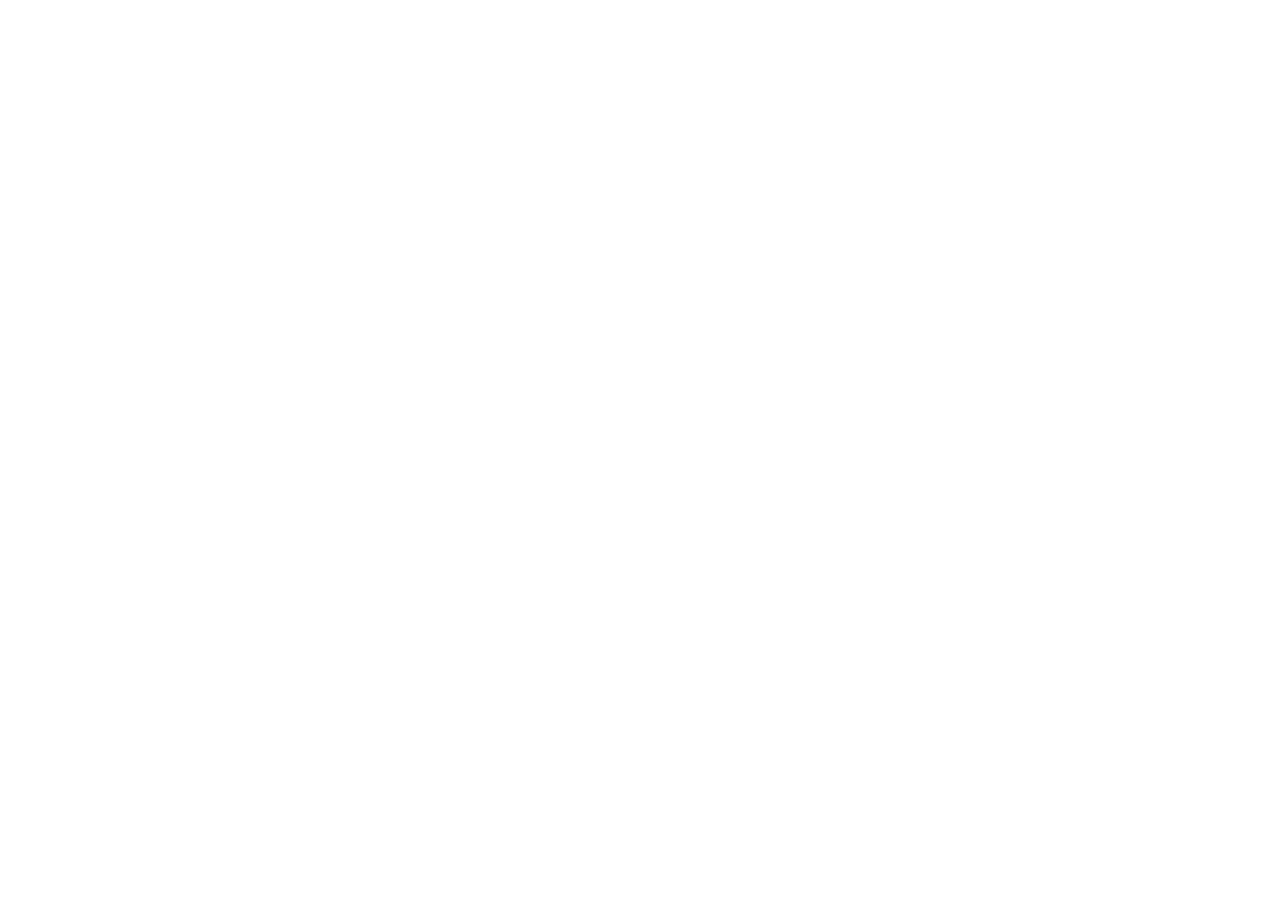
==== aboutme.html @ dd807253 "changed homepage and navbar" ====
<!DOCTYPE html>
<html lang="en">
<head>
    <meta charset="UTF-8">
    <meta http-equiv="X-UA-Compatible" content="IE=edge">
    <meta name="viewport" content="width=, initial-scale=1.0">
    <title>About Me</title>
</head>
<body>
    
</body>
</html>
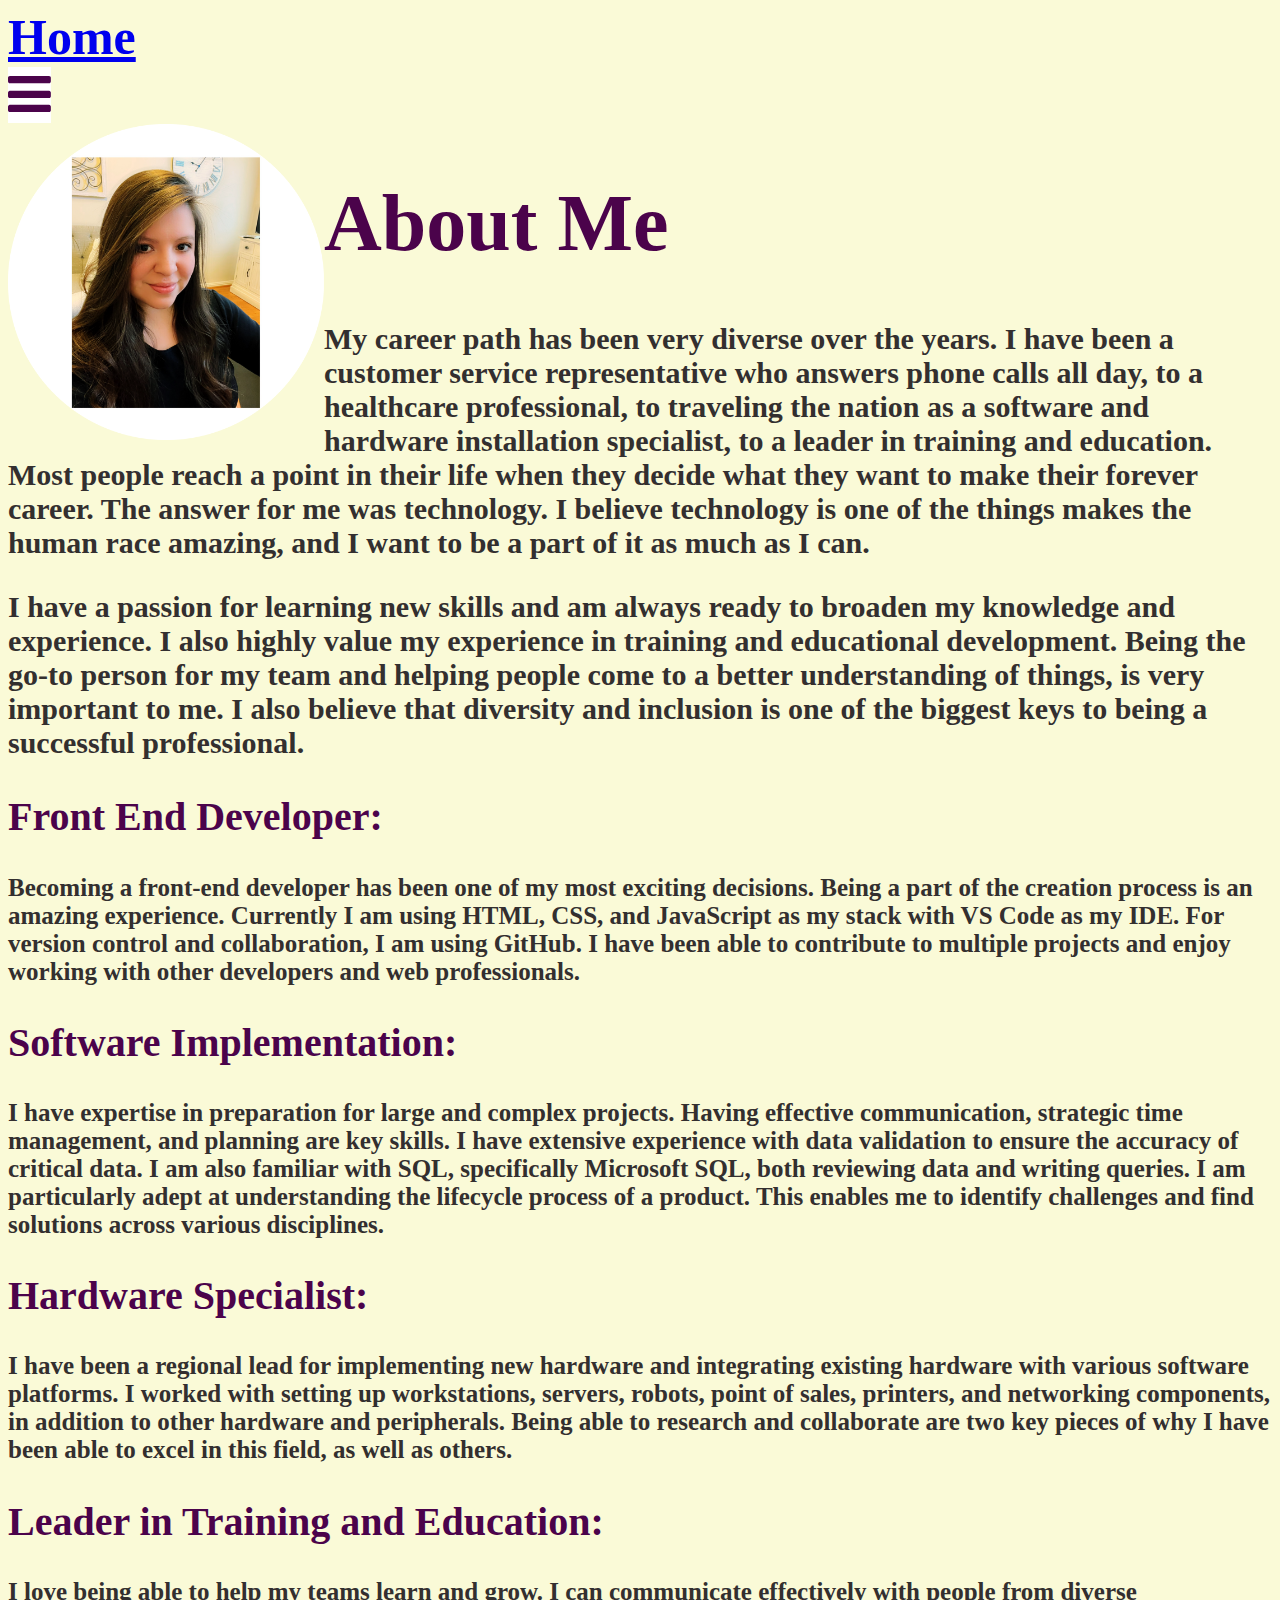
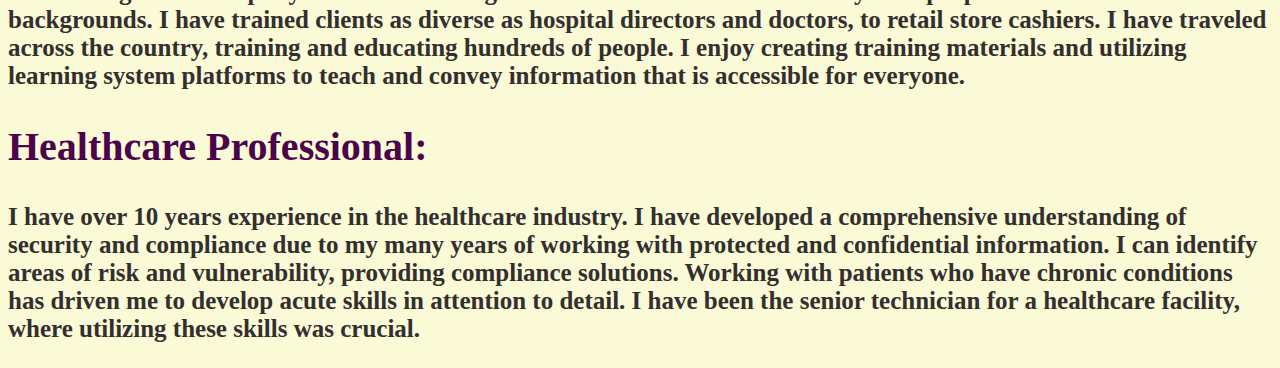
==== commit dc3b9125: "activities page day" ====
--- a/aboutme.html
+++ b/aboutme.html
@@ -3,10 +3,95 @@
 <head>
     <meta charset="UTF-8">
     <meta http-equiv="X-UA-Compatible" content="IE=edge">
-    <meta name="viewport" content="width=, initial-scale=1.0">
+    <meta name="viewport" content="width=device-width, initial-scale=1.0">
+    <link rel="stylesheet" href="index.css">
+    <link rel="stylesheet" href="https://cdnjs.cloudflare.com/ajax/libs/font-awesome/4.7.0/css/font-awesome.min.css">
     <title>About Me</title>
 </head>
-<body>
+<body class="bgam">
+
+    <a class="home" href="index.html">Home</a>
+    <div> </div>
+
+    <!-- <div>hamburger menu</div> -->
+    <div class="topnav">
+        <a href="javascript:void(0);" class="icon" onclick="myFunction()">
+            <i class="fa fa-bars fa-xs"></i>
+          </a>
+          <div> </div>
+          <div id="myLinks">
+            <a target="_blank" href="images/SSofficialresume2022.pdf">Resume</a>
+            <div> </div>
+            <a href="References.html">Refrences</a>
+            <div> </div>
+      <a href="Activities.html">Activities</a>
+          </div>
+         
+        </div>
+        
+        
+        <script>
+        function myFunction() {
+          var x = document.getElementById("myLinks");
+          if (x.style.display === "block") {
+            x.style.display = "none";
+          } else {
+            x.style.display = "block";
+          }
+        }
+        </script>
+
+<!-- end hamburger menu -->
+
+    <img class="ampic1" src="images/ampic.png" alt="Image of Sara">
     
+    <h1 class="amtext">About Me</h1>
+    <article class="article1">
+<p class="p1p2">
+    My career path has been very diverse over the years. I have been a customer service representative who answers phone calls all day, to a healthcare professional, to traveling the nation as a software and hardware installation specialist, to a leader in training and education. Most people reach a point in their life when they decide what they want to make their forever career. The answer for me was technology. I believe technology is one of the things makes the human race amazing, and I want to be a part of it as much as I can.
+</p>
+<p class="p1p2">
+    I have a passion for learning new skills and am always ready to broaden my knowledge and experience. I also highly value my experience in training and educational development. Being the go-to person for my team and helping people come to a better understanding of things, is very important to me. I also believe that diversity and inclusion is one of the biggest keys to being a successful professional.
+</p>
+<section class="listofskills">
+    <p>
+    <h2>Front End Developer:</h2>
+    Becoming a front-end developer has been one of my most exciting decisions. Being a part of the creation process is
+    an amazing experience. Currently I am using HTML, CSS, and JavaScript as my stack with VS Code as my IDE. For
+    version control and collaboration, I am using GitHub. I have been able to contribute to multiple projects and enjoy
+    working with other developers and web professionals.
+    </p>
+    <h2>Software Implementation:</h2>
+    <p>
+        I have expertise in preparation for large and complex projects. Having effective communication, strategic time
+        management, and planning are key skills. I have extensive experience with data validation to ensure the accuracy
+        of critical data. I am also familiar with SQL, specifically Microsoft SQL, both reviewing data and writing
+        queries. I am particularly adept at understanding the lifecycle process of a product. This enables me to
+        identify challenges and find solutions across various disciplines.
+    </p>
+    <h2>Hardware Specialist:</h2>
+    <p>
+        I have been a regional lead for implementing new hardware and integrating existing hardware with various
+        software platforms. I worked with setting up workstations, servers, robots, point of sales, printers, and
+        networking components, in addition to other hardware and peripherals. Being able to research and collaborate are
+        two key pieces of why I have been able to excel in this field, as well as others.
+    </p>
+    <h2>Leader in Training and Education:</h2>
+    <p>
+        I love being able to help my teams learn and grow. I can communicate effectively with people from diverse
+        backgrounds. I have trained clients as diverse as hospital directors and doctors, to retail store cashiers. I
+        have traveled across the country, training and educating hundreds of people. I enjoy creating training materials
+        and utilizing learning system platforms to teach and convey information that is accessible for everyone.
+    </p>
+    <h2>Healthcare Professional:</h2>
+    <p>
+        I have over 10 years experience in the healthcare industry. I have developed a comprehensive understanding of
+        security and compliance due to my many years of working with protected and confidential information. I can
+        identify areas of risk and vulnerability, providing compliance solutions. Working with patients who have chronic
+        conditions has driven me to develop acute skills in attention to detail. I have been the senior technician for a
+        healthcare facility, where utilizing these skills was crucial.
+    </p>
+</section>
+    </article>
 </body>
 </html>--- a/index.css
+++ b/index.css
@@ -0,0 +1,205 @@
+.bgimg{
+  background-image: url("images/homepagebg-min.png");
+  background-size: 100%;
+  background-repeat: no-repeat;
+}
+
+/* .hptext {
+  height: 400px;
+  width: 3000px;
+  background-color: black;
+  opacity: .6;
+  
+} */
+
+.hptext{
+  text-align: center;
+  padding-top: 20px;
+  font-size: 30px;
+  font-family: segoe print, serif;
+  font-weight: bold;
+  color: white;
+  height: 300px;
+  width: 100%;
+  background-color: black;
+  opacity: .6;
+ 
+}
+/* .imadev{
+  padding-bottom: 10%;
+} */
+
+/* .hplinks{
+  padding-top: 70px;
+  font-weight: bold;
+} */
+.amtext{
+  margin-right: 50px;
+}
+.restext{
+  margin-right: 50px;
+}
+.reftext{
+  margin-right: 50px;
+}
+.acttext{
+  margin-right: 50px;
+}
+.contactme{
+  margin-right: 100px;
+}
+
+
+/*Nav Menu CSS*/
+body {
+  font-family: Arial, Helvetica, sans-serif;
+}
+
+.navbar {
+  overflow: hidden;
+  padding-top: 50px;
+  padding-left: 30px;;
+  font-weight: bold;
+  padding-bottom: 4%;
+  font-family: segoe print, serif;
+
+  /*background-color: #333;*/
+}
+
+.navbar a {
+  float: left;
+  font-size: 25px;
+  color: black;
+  
+  padding: 14px 16px;
+  text-decoration: none;
+}
+
+.dropdown {
+  float: left;
+  overflow: hidden;
+}
+
+/* this formats the contact me dop down */
+
+.dropdown .dropbtn {
+  font-size: 25px;  
+  font-weight: bold;
+  border: none;
+  outline: none;
+  color: black;
+  padding: 14px 16px;
+  background-color: inherit;
+  font-family: inherit;
+  margin: 0;
+}
+
+/*Removed the red color from the navbar*/
+.navbar a:hover, .dropdown:hover .dropbtn {
+  /*background-color: red;*/
+}
+
+.dropdown-content {
+  display: none;
+  position: absolute;
+  background-color: #f9f9f9;
+  min-width: 160px;
+  box-shadow: 0px 8px 16px 0px rgba(0,0,0,0.2);
+  z-index: 1;
+}
+
+.dropdown-content a {
+  float: none;
+  color: black;
+  padding: 12px 16px;
+  text-decoration: none;
+  display: block;
+  text-align: left;
+}
+
+.dropdown-content a:hover {
+  background-color: #ddd;
+}
+
+.dropdown:hover .dropdown-content {
+  display: block;
+}
+
+
+
+/* about me page */
+
+.bgam{
+  background-color: rgb(250, 250, 215);
+  font-family: cambria, serif;
+  font-weight: bold;
+}
+.ampic1{
+  width: 55%;
+  height:auto;
+  /* padding-left: 22%; */
+}
+.home{
+  font-size: 200%;
+  font-family: gabriola;
+}
+  .amtext{
+    font-family: gabriola;
+    color: rgb(75, 3, 75);
+  }
+
+.article1{
+  color: rgb(51, 47, 47);
+}
+h2 {
+  font-family: gabriola;
+  color: rgb(75, 3, 75);
+  font-size: 30px;
+}
+
+/* hamburger menu css */
+
+
+.topnav #myLinks {
+  display: none;
+}
+.topnav a {
+  color: rgb(75, 3, 75);
+  padding: 0px 0px;
+  text-decoration: none;
+  font-size: 50px;
+}
+
+.topnav a.icon {
+  background: white;
+}
+
+
+/* about me page media query for desktop */
+
+ @media only screen and (min-width: 768px) { 
+   
+  .home{
+    
+    font-size: 50px;
+  }
+  .ampic1 {
+    width:25%;
+    float:left;
+    padding-left: 0%;
+  }
+  .amtext{
+    font-size: 80px;
+  }
+  .p1p2{
+    font-size: 30px;
+  }
+
+.article1 {
+  width:100%;
+  font-size: 25px;
+}
+h2{
+  font-size: 40px;
+}
+ }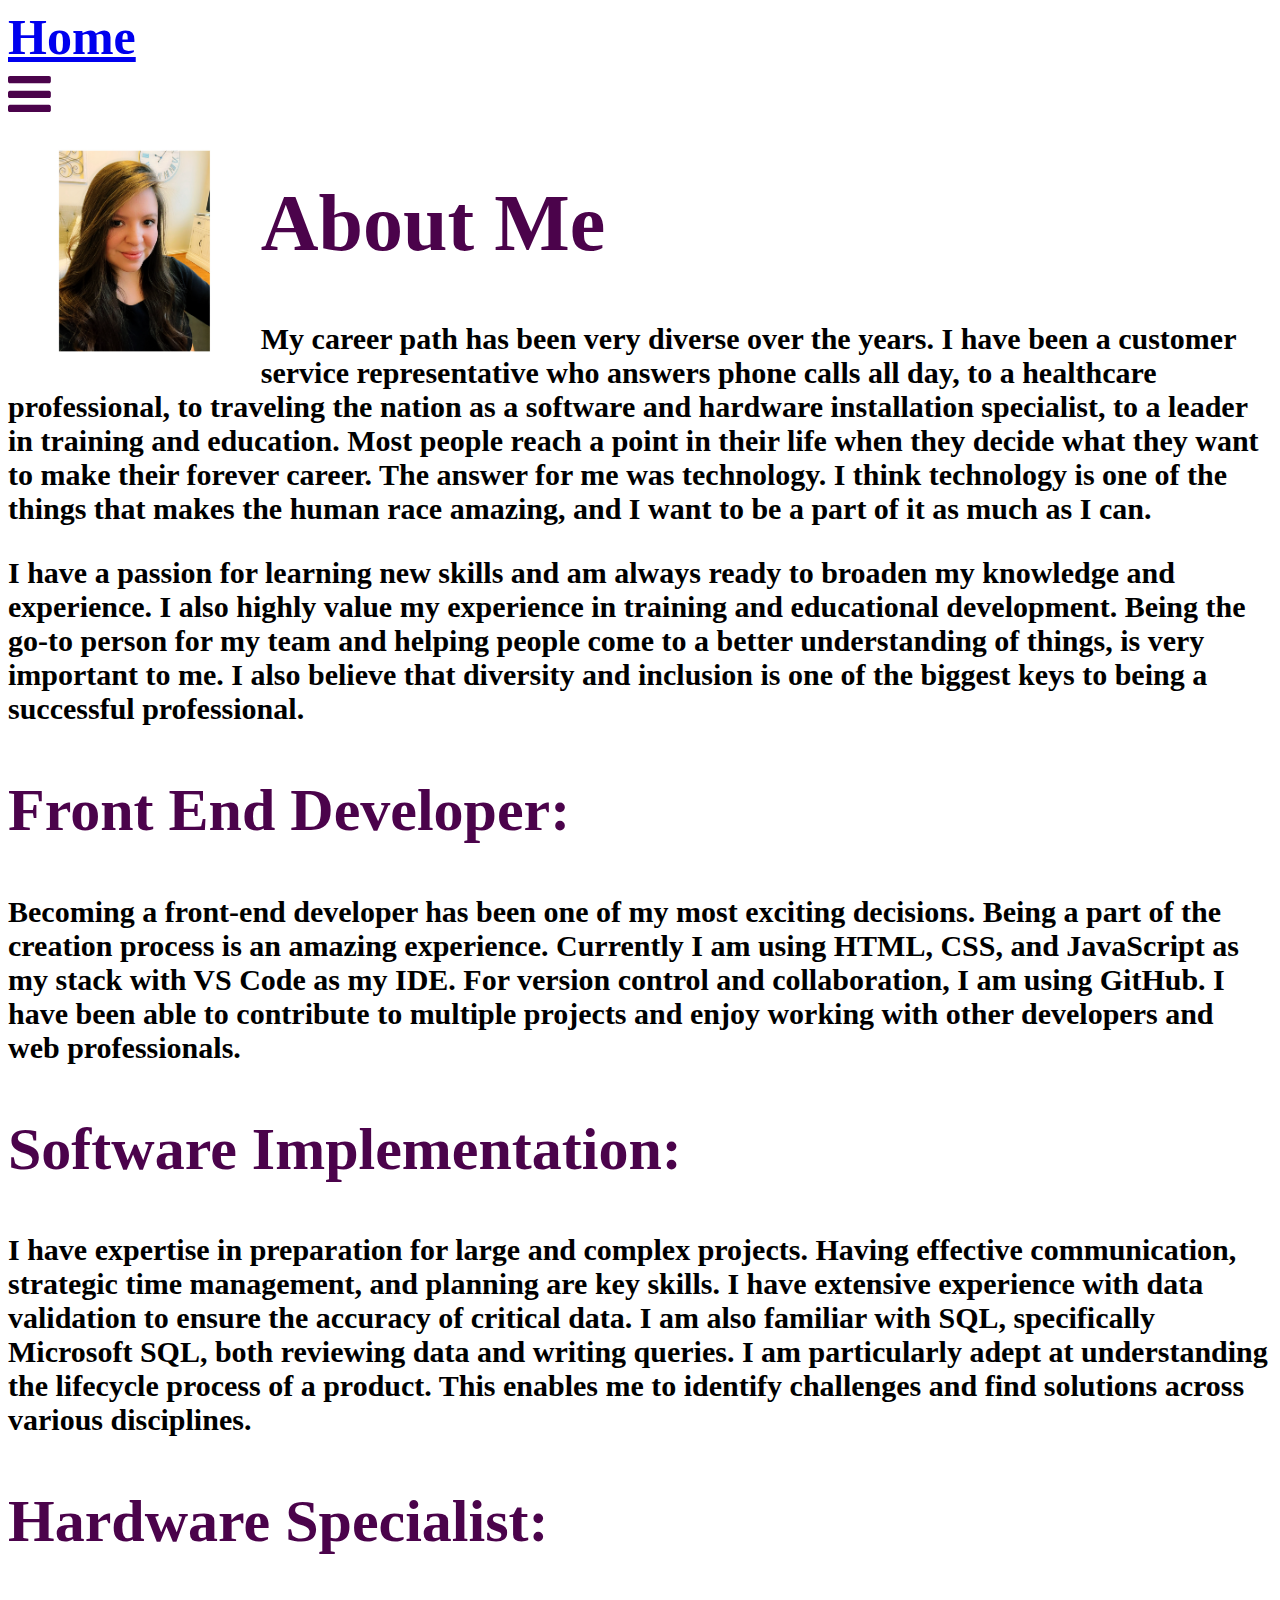
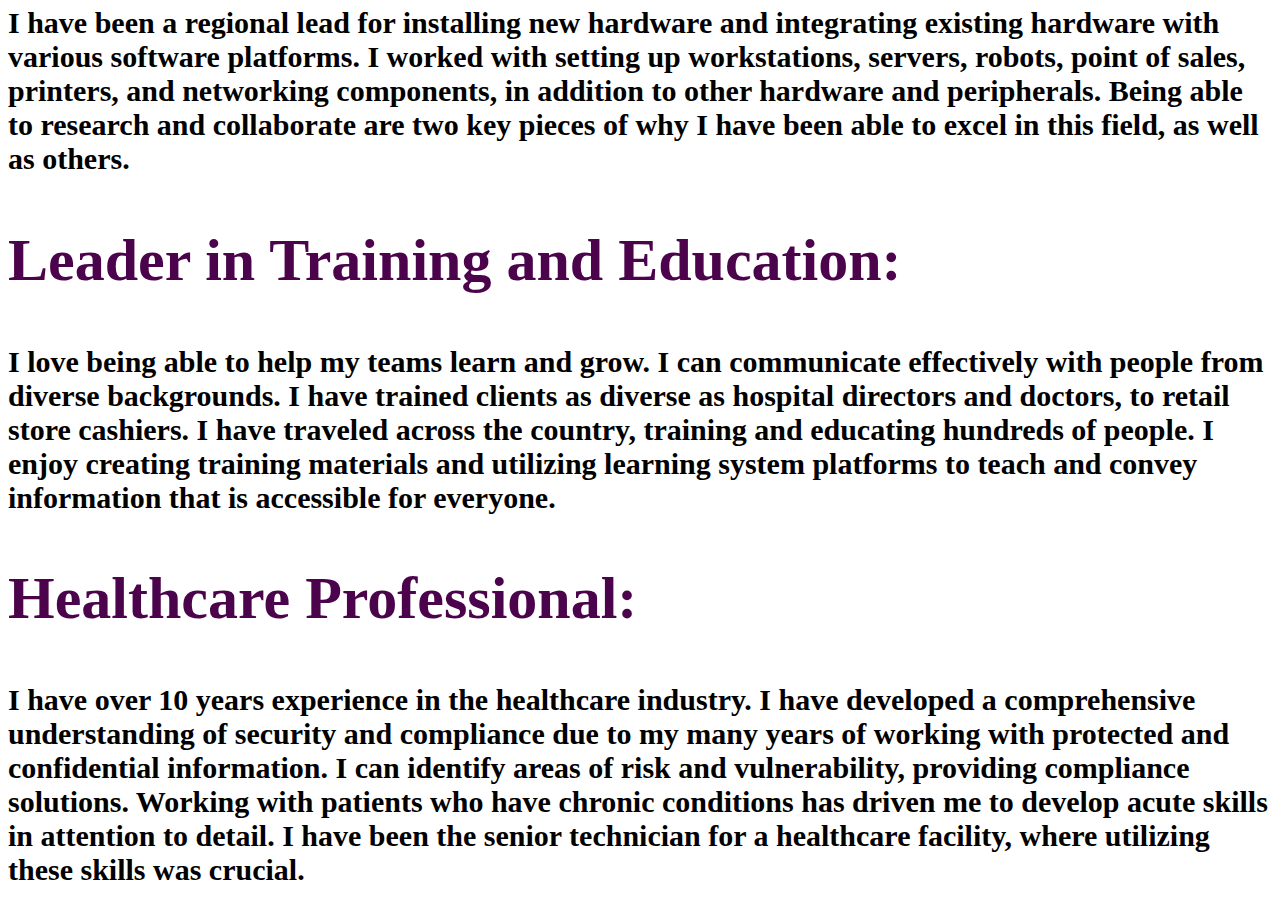
==== commit 3c22f9d1: "homepage edits" ====
--- a/aboutme.html
+++ b/aboutme.html
@@ -6,6 +6,8 @@
     <meta name="viewport" content="width=device-width, initial-scale=1.0">
     <link rel="stylesheet" href="index.css">
     <link rel="stylesheet" href="https://cdnjs.cloudflare.com/ajax/libs/font-awesome/4.7.0/css/font-awesome.min.css">
+    <link href="http://fonts.cdnfonts.com/css/gabriola" rel="stylesheet">
+                
     <title>About Me</title>
 </head>
 <body class="bgam">
@@ -45,23 +47,30 @@
 
     <img class="ampic1" src="images/ampic.png" alt="Image of Sara">
     
-    <h1 class="amtext">About Me</h1>
+    <h1 class="aboutMe">About Me</h1>
     <article class="article1">
-<p class="p1p2">
-    My career path has been very diverse over the years. I have been a customer service representative who answers phone calls all day, to a healthcare professional, to traveling the nation as a software and hardware installation specialist, to a leader in training and education. Most people reach a point in their life when they decide what they want to make their forever career. The answer for me was technology. I believe technology is one of the things makes the human race amazing, and I want to be a part of it as much as I can.
+<p>
+    My career path has been very diverse over the years. I have been a customer service representative who answers phone
+    calls all day, to a healthcare professional, to traveling the nation as a software and hardware installation
+    specialist, to a leader in training and education. Most people reach a point in their life when they decide what
+    they want to make their forever career. The answer for me was technology. I think technology is one of the things
+    that makes the human race amazing, and I want to be a part of it as much as I can.
 </p>
-<p class="p1p2">
-    I have a passion for learning new skills and am always ready to broaden my knowledge and experience. I also highly value my experience in training and educational development. Being the go-to person for my team and helping people come to a better understanding of things, is very important to me. I also believe that diversity and inclusion is one of the biggest keys to being a successful professional.
+<p>
+    I have a passion for learning new skills and am always ready to broaden my knowledge and experience. I also highly
+    value my experience in training and educational development. Being the go-to person for my team and helping people
+    come to a better understanding of things, is very important to me. I also believe that diversity and inclusion is
+    one of the biggest keys to being a successful professional.
 </p>
 <section class="listofskills">
     <p>
-    <h2>Front End Developer:</h2>
+    <h2 class="secondaryHeadings">Front End Developer:</h2>
     Becoming a front-end developer has been one of my most exciting decisions. Being a part of the creation process is
     an amazing experience. Currently I am using HTML, CSS, and JavaScript as my stack with VS Code as my IDE. For
     version control and collaboration, I am using GitHub. I have been able to contribute to multiple projects and enjoy
     working with other developers and web professionals.
     </p>
-    <h2>Software Implementation:</h2>
+    <h2 class="secondaryHeadings">Software Implementation:</h2>
     <p>
         I have expertise in preparation for large and complex projects. Having effective communication, strategic time
         management, and planning are key skills. I have extensive experience with data validation to ensure the accuracy
@@ -69,21 +78,21 @@
         queries. I am particularly adept at understanding the lifecycle process of a product. This enables me to
         identify challenges and find solutions across various disciplines.
     </p>
-    <h2>Hardware Specialist:</h2>
+    <h2 class="secondaryHeadings">Hardware Specialist:</h2>
     <p>
-        I have been a regional lead for implementing new hardware and integrating existing hardware with various
+        I have been a regional lead for installing new hardware and integrating existing hardware with various
         software platforms. I worked with setting up workstations, servers, robots, point of sales, printers, and
         networking components, in addition to other hardware and peripherals. Being able to research and collaborate are
         two key pieces of why I have been able to excel in this field, as well as others.
     </p>
-    <h2>Leader in Training and Education:</h2>
+    <h2 class="secondaryHeadings">Leader in Training and Education:</h2>
     <p>
         I love being able to help my teams learn and grow. I can communicate effectively with people from diverse
         backgrounds. I have trained clients as diverse as hospital directors and doctors, to retail store cashiers. I
         have traveled across the country, training and educating hundreds of people. I enjoy creating training materials
         and utilizing learning system platforms to teach and convey information that is accessible for everyone.
     </p>
-    <h2>Healthcare Professional:</h2>
+    <h2 class="secondaryHeadings">Healthcare Professional:</h2>
     <p>
         I have over 10 years experience in the healthcare industry. I have developed a comprehensive understanding of
         security and compliance due to my many years of working with protected and confidential information. I can
--- a/index.css
+++ b/index.css
@@ -1,3 +1,4 @@
+
 .bgimg{
   background-image: url("images/homepagebg-min.png");
   background-size: 100%;
@@ -14,7 +15,7 @@
 
 .hptext{
   text-align: center;
-  padding-top: 20px;
+  /* padding-top: 20px; */
   font-size: 30px;
   font-family: segoe print, serif;
   font-weight: bold;
@@ -23,30 +24,34 @@
   width: 100%;
   background-color: black;
   opacity: .6;
- 
 }
 /* .imadev{
   padding-bottom: 10%;
 } */
-
-/* .hplinks{
+/* 
+.hplinks{
   padding-top: 70px;
   font-weight: bold;
-} */
+}  */
 .amtext{
-  margin-right: 50px;
+  padding-left: 20px;
+  margin-right: 100px;
+  font-weight: bold;
 }
 .restext{
   margin-right: 50px;
+  font-weight: bold;
 }
 .reftext{
-  margin-right: 50px;
+  margin-right: 100px;
+  font-weight: bold;
 }
 .acttext{
-  margin-right: 50px;
+  margin-right: 100px;
+  font-weight: bold;
 }
 .contactme{
-  margin-right: 100px;
+  margin-right: 130px;
 }
 
 
@@ -58,19 +63,17 @@
 .navbar {
   overflow: hidden;
   padding-top: 50px;
-  padding-left: 30px;;
+  padding-left: 30px;
   font-weight: bold;
   padding-bottom: 4%;
   font-family: segoe print, serif;
-
   /*background-color: #333;*/
 }
 
 .navbar a {
   float: left;
-  font-size: 25px;
+  font-size: 3em;
   color: black;
-  
   padding: 14px 16px;
   text-decoration: none;
 }
@@ -83,8 +86,8 @@
 /* this formats the contact me dop down */
 
 .dropdown .dropbtn {
-  font-size: 25px;  
-  font-weight: bold;
+  font-size: 3em;  
+font-weight: bold;
   border: none;
   outline: none;
   color: black;
@@ -95,9 +98,9 @@
 }
 
 /*Removed the red color from the navbar*/
-.navbar a:hover, .dropdown:hover .dropbtn {
-  /*background-color: red;*/
-}
+/* .navbar a:hover, .dropdown:hover .dropbtn {} */
+  /*background-color: red;*/ 
+
 
 .dropdown-content {
   display: none;
@@ -125,36 +128,88 @@
   display: block;
 }
 
-
+/* media query for homepage */
+@media only screen and (max-width: 600px){ 
+
+  .bgimg{
+  background-image: url("images/mobilehp.jpg");
+  background-size: 100%;
+  background-repeat: no-repeat;
+  /* padding-top: 10px; */
+  }
+  
+  .amtext{
+    margin-right: 28px;
+  }
+  .restext{
+    margin-right: 25px;
+  }
+  .reftext{
+    margin-right: 50px;
+  }
+  .acttext{
+    margin-right: 50px;
+  }
+  .contactme{
+    margin-right: 50px;
+  }
+
+.hptext {
+  text-align: center;
+  font-size: 1em;
+  font-family: segoe print, serif;
+  font-weight: bold;
+  color: white;
+  height: 10%;
+  width: 100%;
+  background-color: black;
+  opacity: .6;
+ }
+
+ .saraNameText {
+  font-family: segoe print, serif;
+  font-size: 1.5em;
+  color: #ddd;
+ }
+
+.navbar {
+  font-size: .3em;
+  padding-top: 1em;
+  padding-left: 1em;
+  font-weight: normal;
+}
 
 /* about me page */
-
 .bgam{
   background-color: rgb(250, 250, 215);
   font-family: cambria, serif;
   font-weight: bold;
 }
 .ampic1{
-  width: 55%;
+  width: 30%;
   height:auto;
   /* padding-left: 22%; */
 }
 .home{
   font-size: 200%;
-  font-family: gabriola;
-}
-  .amtext{
-    font-family: gabriola;
-    color: rgb(75, 3, 75);
-  }
+  font-family:gabriola;
+}
+  
 
 .article1{
   color: rgb(51, 47, 47);
-}
-h2 {
+  font-family: cambria;
+}
+.aboutMe{
   font-family: gabriola;
   color: rgb(75, 3, 75);
+  font-size: 50px;
+}
+.secondaryHeadings {
+  font-family: gabriola;
+  color: rgb(75, 3, 75);
   font-size: 30px;
+}
 }
 
 /* hamburger menu css */
@@ -176,30 +231,43 @@
 
 
 /* about me page media query for desktop */
-
- @media only screen and (min-width: 768px) { 
+@media only screen and (min-width: 768px) { 
    
   .home{
-    
+    font-family: gabriola;
     font-size: 50px;
   }
+
+
+  .bgam{
+    font-family: cambria, serif;
+    font-weight: bold;
+  }
+  
   .ampic1 {
-    width:25%;
+    width:20%;
     float:left;
     padding-left: 0%;
   }
-  .amtext{
-    font-size: 80px;
-  }
+
+  .aboutMe{
+    font-size: 5em;
+    font-family: gabriola;
+    color: rgb(75, 3, 75);
+  } 
+  
   .p1p2{
     font-size: 30px;
   }
 
 .article1 {
   width:100%;
-  font-size: 25px;
-}
-h2{
-  font-size: 40px;
-}
- }+  font-size: 30px;
+}
+.secondaryHeadings{
+  color: rgb(75, 3, 75);
+  font-size: 2em;
+  font-family: gabriola;
+} 
+
+}
